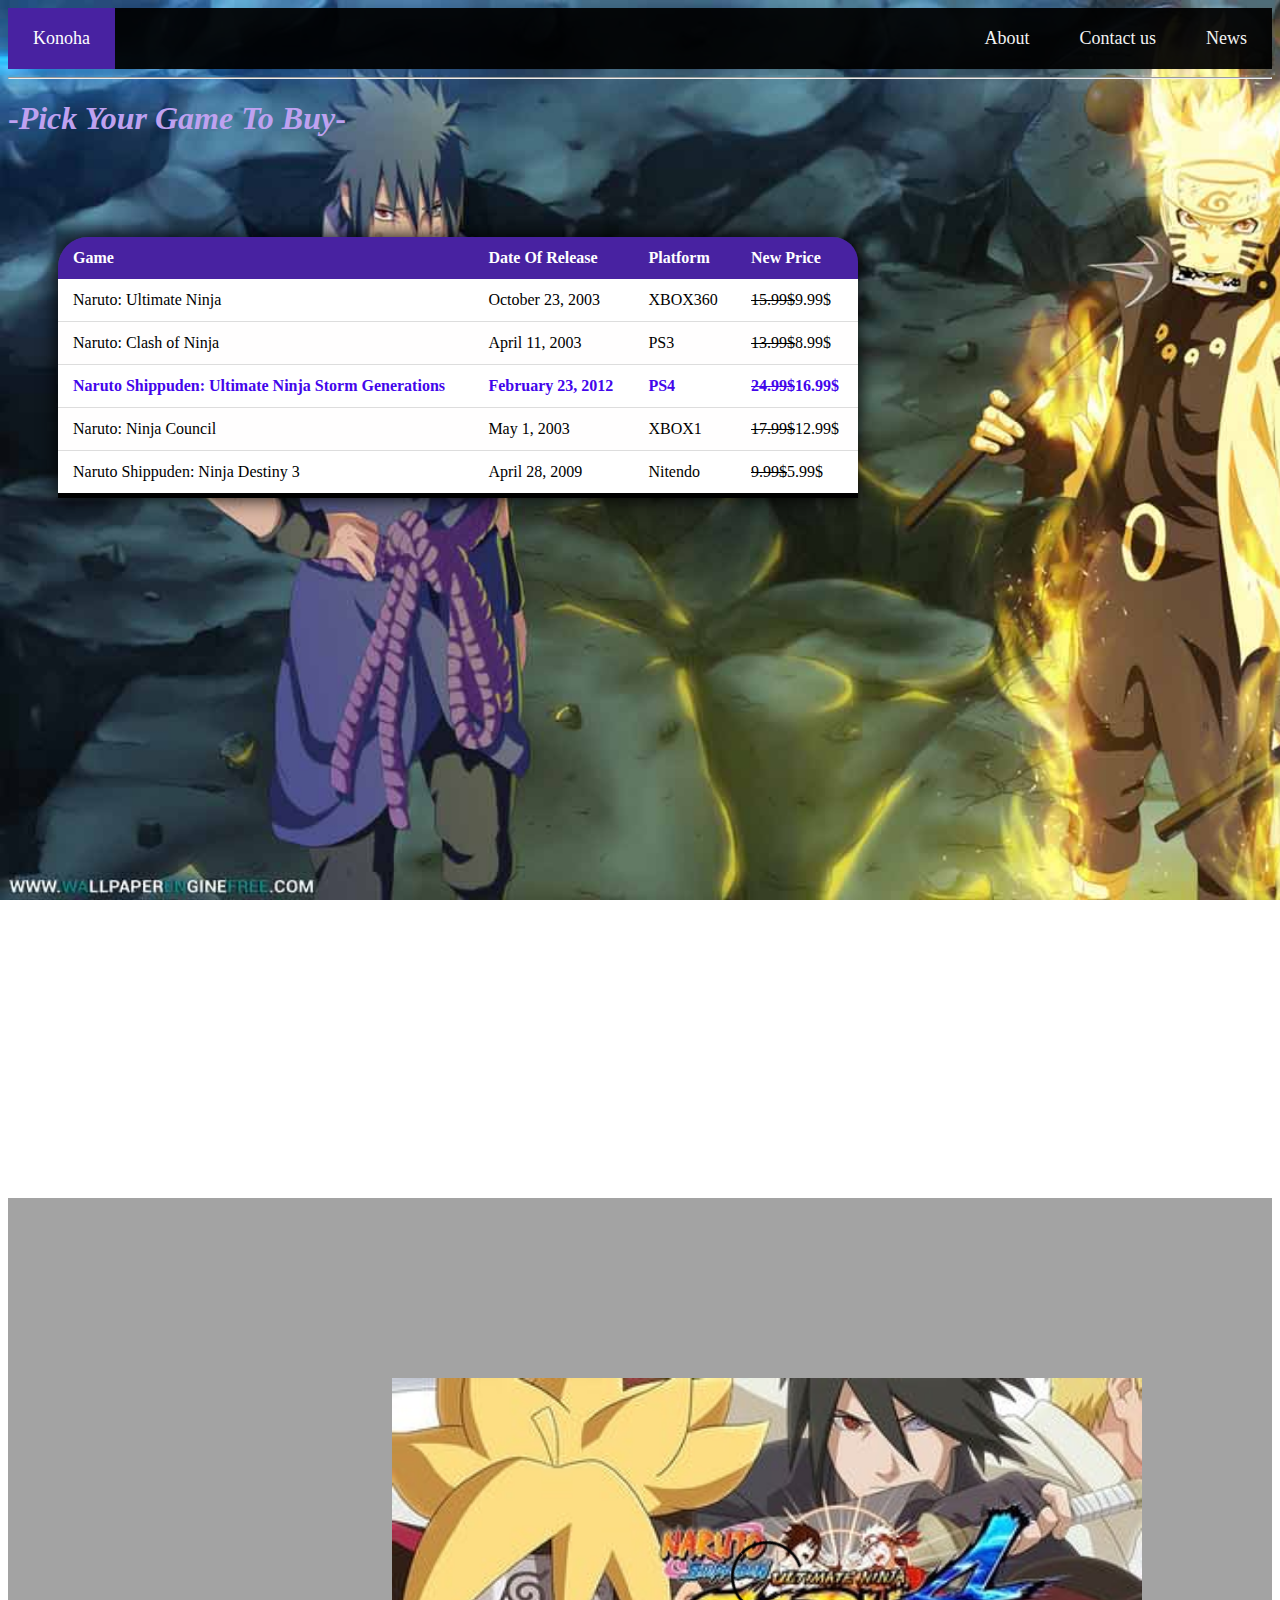
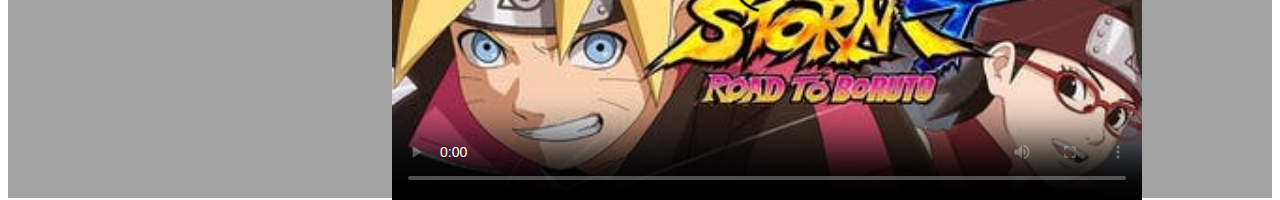
==== index.html @ 3eb2758f "myfirstcommet" ====
<!DOCTYPE html>
<html lang="en">
<head>
    <meta charset="UTF-8">
    <meta http-equiv="X-UA-Compatible" content="IE=edge">
    <meta name="viewport" content="discover the most trending game in 2021">
    <title>Konoha</title>
    <link rel="stylesheet" href="css/main.css">
    <link rel="stylesheet" href="pageabout.html">
</head>
<body>
    <div class="topnav">
        <div class ="konoha">
            <a class="active" href="index.html">Konoha</a>
        </div>  
        <nav>  
          <a href="https://www.google.com/">News</a>
          <a href="mailto:mahmoud.al.hachemi@gmail.com">Contact us</a>
          <a href="pageabout.html">About</a>
        </nav>
    </div>  
    <hr/>
    <h1 class="titree"><strong><em><span style="color:rgb(191, 161, 240)">Pick Your Game To Buy</span></em></strong></h1>
    <table class="content-table">
        <thead>
          <tr>
            <th>Game</th>
            <th>Date Of Release</th>
            <th>Platform</th>
            <th>New Price</th>
          </tr>
        </thead>
        <tbody>
          <tr>
            <td>Naruto: Ultimate Ninja</td>
            <td>October 23, 2003</td>
            <td>XBOX360</td>
            <td><del>15.99$</del>9.99$</td>
          </tr>
          <tr >
            <td>Naruto: Clash of Ninja</td>
            <td>April 11, 2003</td>
            <td>PS3</td>
            <td><del>13.99$</del>8.99$</td>
          </tr>
          <tr class="active-row">
            <td>Naruto Shippuden: Ultimate Ninja Storm Generations</td>
            <td>February 23, 2012</td>
            <td>PS4</td>
            <td><del>24.99$</del>16.99$</td>
          </tr>
          <tr>
            <td>Naruto: Ninja Council</td>
            <td>May 1, 2003</td>
            <td>XBOX1</td>
            <td><del>17.99$</del>12.99$</td>
          </tr>
          <tr>
            <td>Naruto Shippuden: Ninja Destiny 3</td>
            <td>April 28, 2009</td>
            <td>Nitendo</td>
            <td><del>9.99$</del>5.99$</td>
          </tr>
        </tbody>
      </table>
       


    <div class="card" >
        <video controls poster="css/narutophoto.jpg" class="container-video" width ="750vw" >
            <source id= "videott" src="css/trailer.mp4" />
        </video>
    </div> 

    

    
    
    
    






</body>
</html>
---- css/main.css ----
.topnav {
    background-color: rgba(0, 0, 0, 0.932);
    overflow: hidden;
  }
  
  .topnav a {
    float: right;
    color: #f2f2f2;
    text-align: center;
    padding: 20px 25px;
    text-decoration: none;
    font-size: 18px;
    display: inline-block;
  }
  
  /* Change the color of links on hover */
  .topnav a:hover {
    background-color: rgb(224, 208, 64) ;
    color: black;
  }
  
  /* Add a color to the active/current link */
  .topnav a.active {
    background-color: #4822a1;
    color: white;
  }
  .konoha {
      float :left; 
  }
  h1{
    color: white
  }
  body {
    background-image: url('narusauke.jpg');
    background-repeat: no-repeat;
    background-attachment: fixed;
    background-size: cover;
  }
  .card{
    position:relative;
    background-color: rgba(128, 128, 128, 0.726);
    top: 600px; 
    left:0px;
    border-left-width: 200px;
    border-right-width:200px ;
    height: 600px;
    
  }
  .container-video{
    position : absolute;
    left:30vw;
    top:20vh;
  }
  
  
  .content-table {
    border-collapse: collapse;
    margin: 100px 50px;
    font-size: 1em;
    min-width: 800px;
    border-radius: 30px 25px 0 0;
    overflow: hidden;
    box-shadow: 0 0 20px rgb(0, 0, 0);
  }
  
  .content-table thead tr {
    background-color: #4822a1;
    color: #ffffff;
    text-align: left;
    font-weight: bold;
  }
  
  .content-table th,
  .content-table td {
    padding: 12px 15px;
  }
  
  .content-table tbody tr {
    border-bottom: 1px solid #dddddd;
    background-color: white;
  }
  
  .content-table tbody tr:nth-of-type(even) {
    background-color: #fffefe;
  }
  
  .content-table tbody tr:last-of-type {
    border-bottom: 5px solid #000000;
    background-color: white;
  }
  
  .content-table tbody tr.active-row {
    font-weight: bold;
    color: #4306eb;
  }
  .titree::before{
    content:"-";
    color:rgb(191, 161, 240);
  }
  .titree::after{
    content:"-";
    color:rgb(191, 161, 240);
  }
  .email{
    width:40%;
  }
  input[type=text]:focus{
    outline: 2px solid rgb(133, 247, 255);     /* oranges! yey */
    background-color: #8af1ff;
  }
  input[type=checkbox]:focus{
    outline: 2px solid orange;     /* oranges! yey */
  }
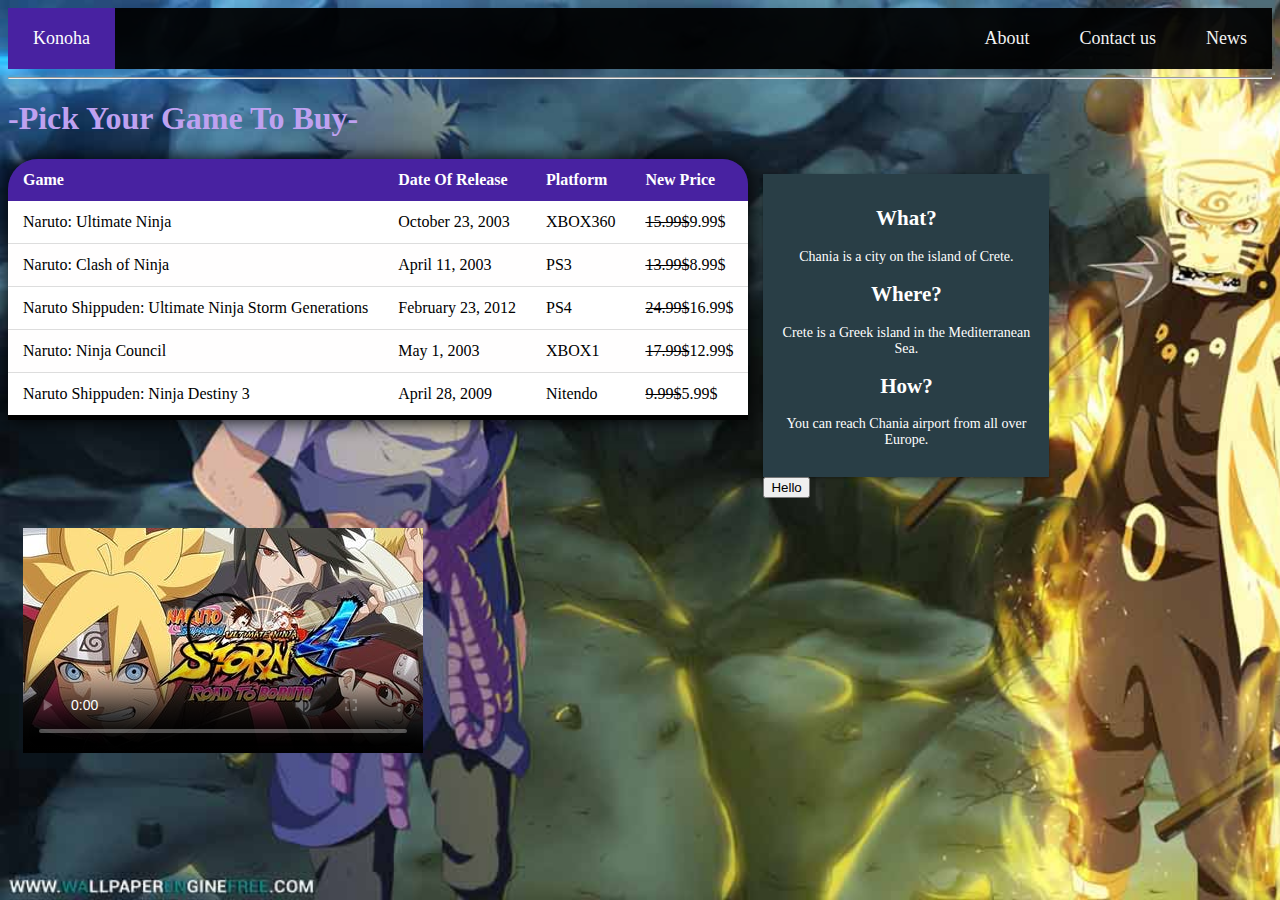
==== commit 36a3d1fd: "MyCommit" ====
--- a/index.html
+++ b/index.html
@@ -6,7 +6,7 @@
     <meta name="viewport" content="discover the most trending game in 2021">
     <title>Konoha</title>
     <link rel="stylesheet" href="css/main.css">
-    <link rel="stylesheet" href="pageabout.html">
+    <link rel="stylesheet" href="page about.html">
 </head>
 <body>
     <div class="topnav">
@@ -16,65 +16,79 @@
         <nav>  
           <a href="https://www.google.com/">News</a>
           <a href="mailto:mahmoud.al.hachemi@gmail.com">Contact us</a>
-          <a href="pageabout.html">About</a>
+          <a href="page about.html">About</a>
         </nav>
     </div>  
     <hr/>
-    <h1 class="titree"><strong><em><span style="color:rgb(191, 161, 240)">Pick Your Game To Buy</span></em></strong></h1>
-    <table class="content-table">
-        <thead>
-          <tr>
-            <th>Game</th>
-            <th>Date Of Release</th>
-            <th>Platform</th>
-            <th>New Price</th>
-          </tr>
-        </thead>
-        <tbody>
-          <tr>
-            <td>Naruto: Ultimate Ninja</td>
-            <td>October 23, 2003</td>
-            <td>XBOX360</td>
-            <td><del>15.99$</del>9.99$</td>
-          </tr>
-          <tr >
-            <td>Naruto: Clash of Ninja</td>
-            <td>April 11, 2003</td>
-            <td>PS3</td>
-            <td><del>13.99$</del>8.99$</td>
-          </tr>
-          <tr class="active-row">
-            <td>Naruto Shippuden: Ultimate Ninja Storm Generations</td>
-            <td>February 23, 2012</td>
-            <td>PS4</td>
-            <td><del>24.99$</del>16.99$</td>
-          </tr>
-          <tr>
-            <td>Naruto: Ninja Council</td>
-            <td>May 1, 2003</td>
-            <td>XBOX1</td>
-            <td><del>17.99$</del>12.99$</td>
-          </tr>
-          <tr>
-            <td>Naruto Shippuden: Ninja Destiny 3</td>
-            <td>April 28, 2009</td>
-            <td>Nitendo</td>
-            <td><del>9.99$</del>5.99$</td>
-          </tr>
-        </tbody>
-      </table>
-       
+    <h1 class="titree"><strong><em<span style="color:rgb(191, 161, 240)">Pick Your Game To Buy</span></em></strong></h1>
+      <div class="row">
+        <table class="content-table .col-6 ">
+            <thead>
+              <tr>
+                <th>Game</th>
+                <th>Date Of Release</th>
+                <th>Platform</th>
+                <th>New Price</th>
+              </tr>
+            </thead>
+            <tbody>
+              <tr>
+                <td>Naruto: Ultimate Ninja</td>
+                <td>October 23, 2003</td>
+                <td>XBOX360</td>
+                <td><del>15.99$</del>9.99$</td>
+              </tr>
+              <tr >
+                <td>Naruto: Clash of Ninja</td>
+                <td>April 11, 2003</td>
+                <td>PS3</td>
+                <td><del>13.99$</del>8.99$</td>
+              </tr>
+              <tr: class="active-row">
+                <td>Naruto Shippuden: Ultimate Ninja Storm Generations</td>
+                <td>February 23, 2012</td>
+                <td>PS4</td>
+                <td><del>24.99$</del>16.99$</td>
+              </tr>
+              <tr>
+                <td>Naruto: Ninja Council</td>
+                <td>May 1, 2003</td>
+                <td>XBOX1</td>
+                <td><del>17.99$</del>12.99$</td>
+              </tr>
+              <tr>
+                <td>Naruto Shippuden: Ninja Destiny 3</td>
+                <td>April 28, 2009</td>
+                <td>Nitendo</td>
+                <td><del>9.99$</del>5.99$</td>
+              </tr>
+            </tbody>
+          </table>
 
+        <div class="col-3 right">
+          <div class="aside">
+            <h2>What?</h2>
+            <p>Chania is a city on the island of Crete.</p>
+            <h2>Where?</h2>
+            <p>Crete is a Greek island in the Mediterranean Sea.</p>
+            <h2>How?</h2>
+            <p>You can reach Chania airport from all over Europe.</p>
+          </div>
+          <button type="button" onclick="myfucntion">Hello </button>
+        </div>
 
-    <div class="card" >
-        <video controls poster="css/narutophoto.jpg" class="container-video" width ="750vw" >
+        <div class="col-3 right">
+          <video controls poster="css/narutophoto.jpg" class="container-video" >
             <source id= "videott" src="css/trailer.mp4" />
-        </video>
-    </div> 
+          </video>
+        </div>
+        
+        
 
-    
+    </div>
 
-    
+        
+    <script src="index.js"></script>
     
     
     
--- a/css/main.css
+++ b/css/main.css
@@ -46,18 +46,24 @@
     height: 600px;
     
   }
-  .container-video{
-    position : absolute;
-    left:30vw;
-    top:20vh;
+
+  input[type=text]:focus{
+    outline: 2px solid orange;     /* oranges! yey */
+  }
+
+  @media only screen and (max-width: 768px){
+    .container-video{
+      height:inherit;
+      width:inherit;
+    }
   }
   
   
   .content-table {
     border-collapse: collapse;
-    margin: 100px 50px;
+    /* margin: 5vw; */
     font-size: 1em;
-    min-width: 800px;
+    min-width: 200px;
     border-radius: 30px 25px 0 0;
     overflow: hidden;
     box-shadow: 0 0 20px rgb(0, 0, 0);
@@ -101,13 +107,51 @@
     content:"-";
     color:rgb(191, 161, 240);
   }
-  .email{
-    width:40%;
+
+  
+
+  /* For desktop: */
+.col-1 {width: 8.33%;}
+.col-2 {width: 16.66%;}
+.col-3 {width: 25%;}
+.col-4 {width: 33.33%;}
+.col-5 {width: 41.66%;}
+.col-6 {width: 50%;}
+.col-7 {width: 58.33%;}
+.col-8 {width: 66.66%;}
+.col-9 {width: 75%;}
+.col-10 {width: 83.33%;}
+.col-11 {width: 91.66%;}
+.col-12 {width: 100%;}
+
+@media only screen and (max-width: 768px) {
+  /* For mobile phones: */
+  [class*="col-"] {
+    width: 100%;
   }
-  input[type=text]:focus{
-    outline: 2px solid rgb(133, 247, 255);     /* oranges! yey */
-    background-color: #8af1ff;
-  }
-  input[type=checkbox]:focus{
-    outline: 2px solid orange;     /* oranges! yey */
-  }+}
+
+[class*="col-"] {
+  float: left;
+  padding: 15px;
+}
+
+
+.row::after {
+  content: "";
+  clear: both;
+  display: block;
+}
+
+.aside {
+  background-color: #293e46;
+  padding: 15px;
+  color: #ffffff;
+  text-align: center;
+  font-size: 14px;
+  box-shadow: 0 1px 3px rgba(0,0,0,0.12), 0 1px 2px rgba(0,0,0,0.24);
+}
+
+* {
+  box-sizing: border-box;
+}
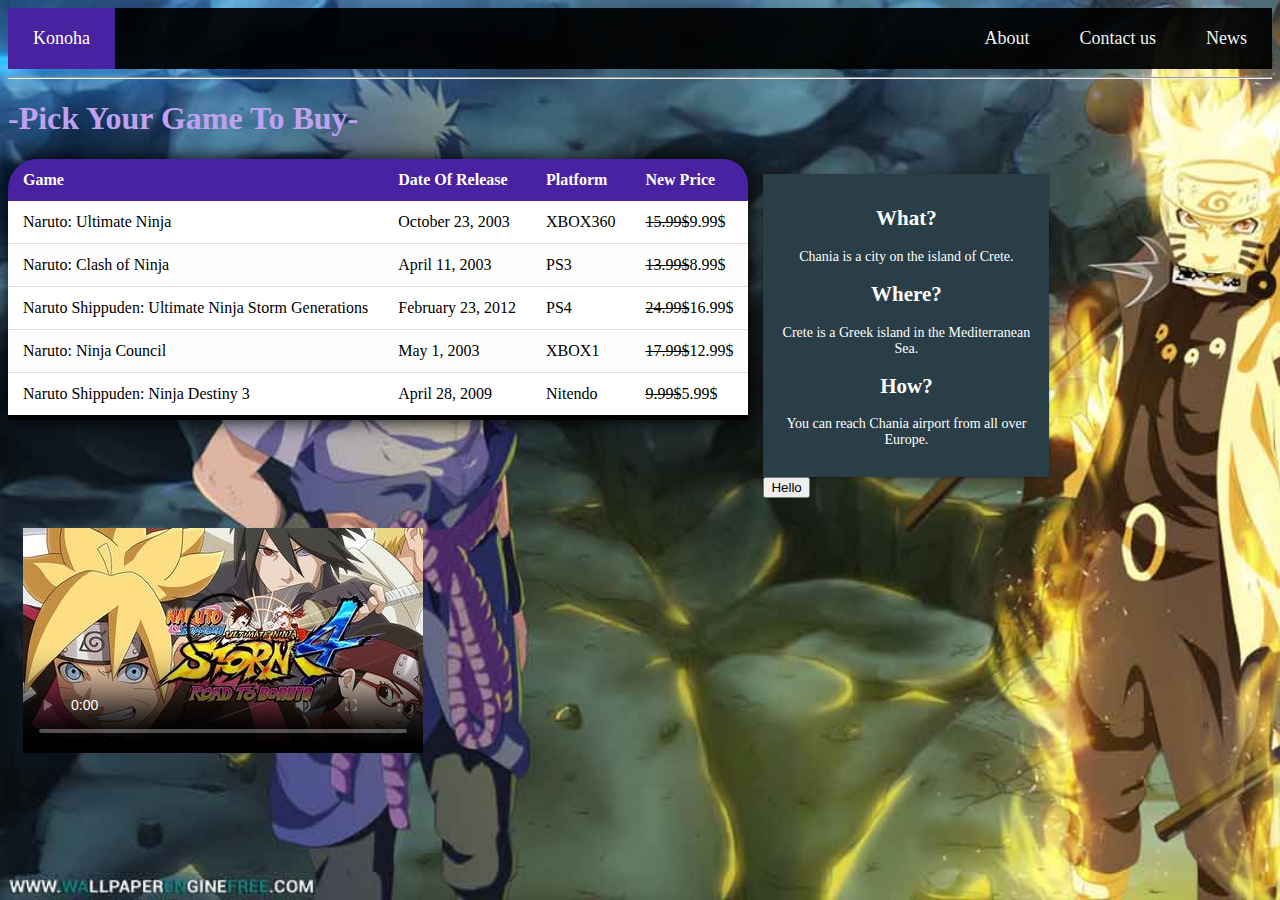
==== commit 7412b320: "Clean commit" ====
--- a/index.html
+++ b/index.html
@@ -88,7 +88,6 @@
     </div>
 
         
-    <script src="index.js"></script>
     
     
     
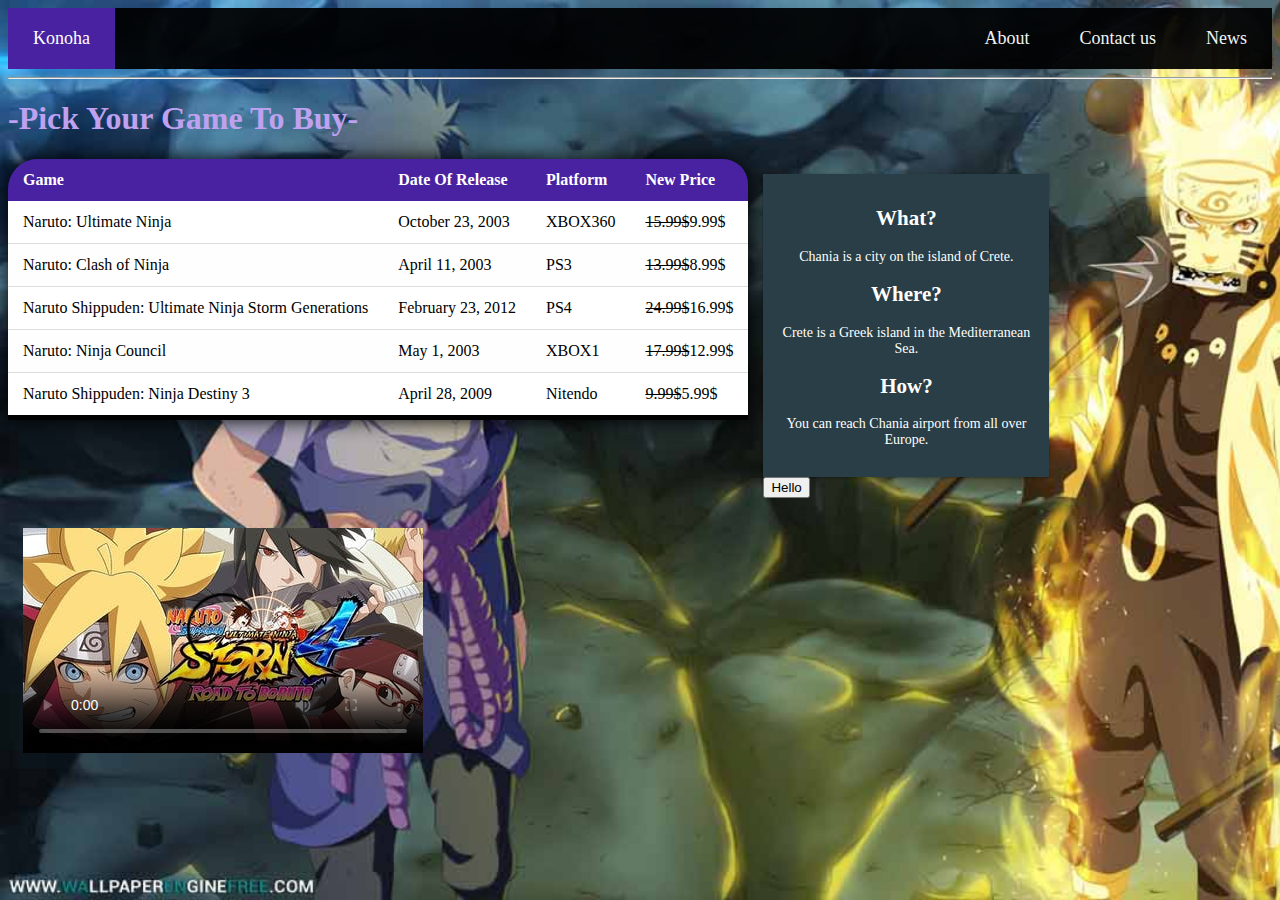
==== commit 8a8aac18: "Change name about" ====
--- a/index.html
+++ b/index.html
@@ -6,7 +6,7 @@
     <meta name="viewport" content="discover the most trending game in 2021">
     <title>Konoha</title>
     <link rel="stylesheet" href="css/main.css">
-    <link rel="stylesheet" href="page about.html">
+    <link rel="stylesheet" href="pageabout.html">
 </head>
 <body>
     <div class="topnav">
@@ -16,7 +16,7 @@
         <nav>  
           <a href="https://www.google.com/">News</a>
           <a href="mailto:mahmoud.al.hachemi@gmail.com">Contact us</a>
-          <a href="page about.html">About</a>
+          <a href="pageabout.html">About</a>
         </nav>
     </div>  
     <hr/>
@@ -87,15 +87,6 @@
 
     </div>
 
-        
     
-    
-    
-
-
-
-
-
-
 </body>
 </html>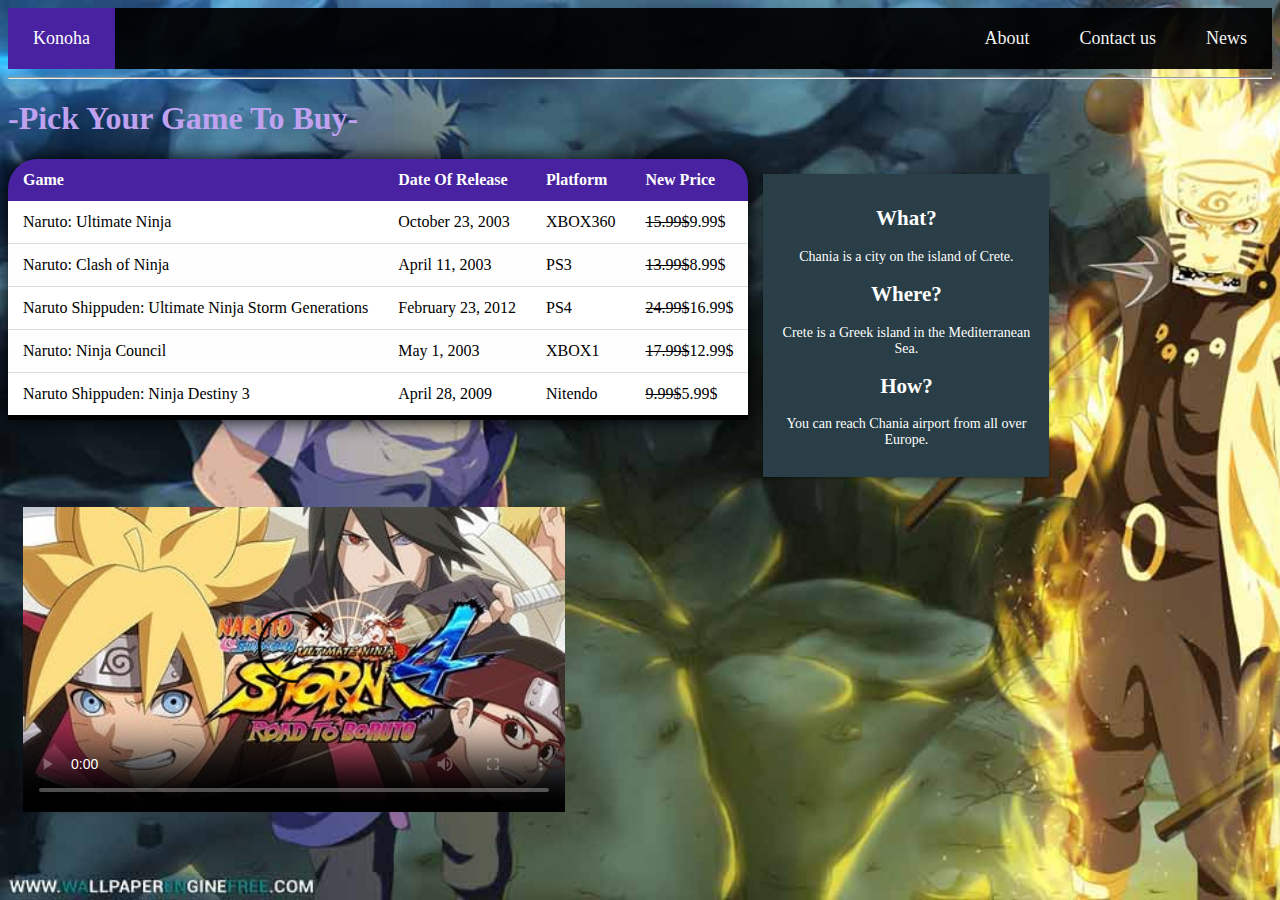
==== commit ca953fd4: "correction" ====
--- a/index.html
+++ b/index.html
@@ -74,10 +74,9 @@
             <h2>How?</h2>
             <p>You can reach Chania airport from all over Europe.</p>
           </div>
-          <button type="button" onclick="myfucntion">Hello </button>
         </div>
 
-        <div class="col-3 right">
+        <div class="col-8 right">
           <video controls poster="css/narutophoto.jpg" class="container-video" >
             <source id= "videott" src="css/trailer.mp4" />
           </video>
--- a/css/main.css
+++ b/css/main.css
@@ -48,7 +48,8 @@
   }
 
   input[type=text]:focus{
-    outline: 2px solid orange;     /* oranges! yey */
+    outline: 2px solid orange;
+    background-color: aqua;     /* oranges! yey */
   }
 
   @media only screen and (max-width: 768px){
@@ -58,7 +59,10 @@
     }
   }
   
-  
+  .container-video{
+    height:inherit;
+    width:inherit;
+  }
   .content-table {
     border-collapse: collapse;
     /* margin: 5vw; */
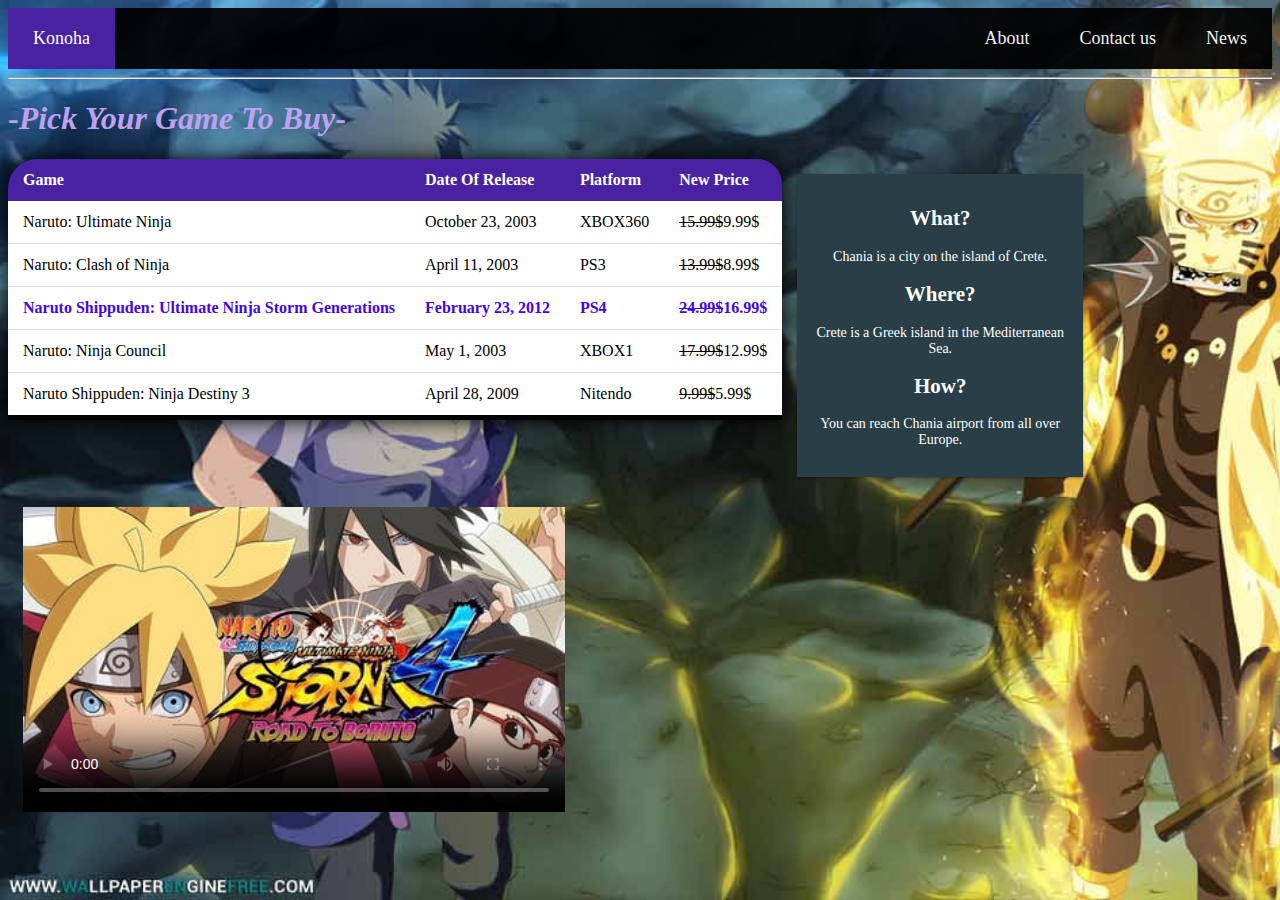
==== commit aa2651bd: "last" ====
--- a/index.html
+++ b/index.html
@@ -20,7 +20,7 @@
         </nav>
     </div>  
     <hr/>
-    <h1 class="titree"><strong><em<span style="color:rgb(191, 161, 240)">Pick Your Game To Buy</span></em></strong></h1>
+    <h1 class="titree"><strong><em><span style="color:rgb(191, 161, 240)">Pick Your Game To Buy</span></em></strong></h1>
       <div class="row">
         <table class="content-table .col-6 ">
             <thead>
@@ -44,7 +44,7 @@
                 <td>PS3</td>
                 <td><del>13.99$</del>8.99$</td>
               </tr>
-              <tr: class="active-row">
+              <tr class="active-row">
                 <td>Naruto Shippuden: Ultimate Ninja Storm Generations</td>
                 <td>February 23, 2012</td>
                 <td>PS4</td>
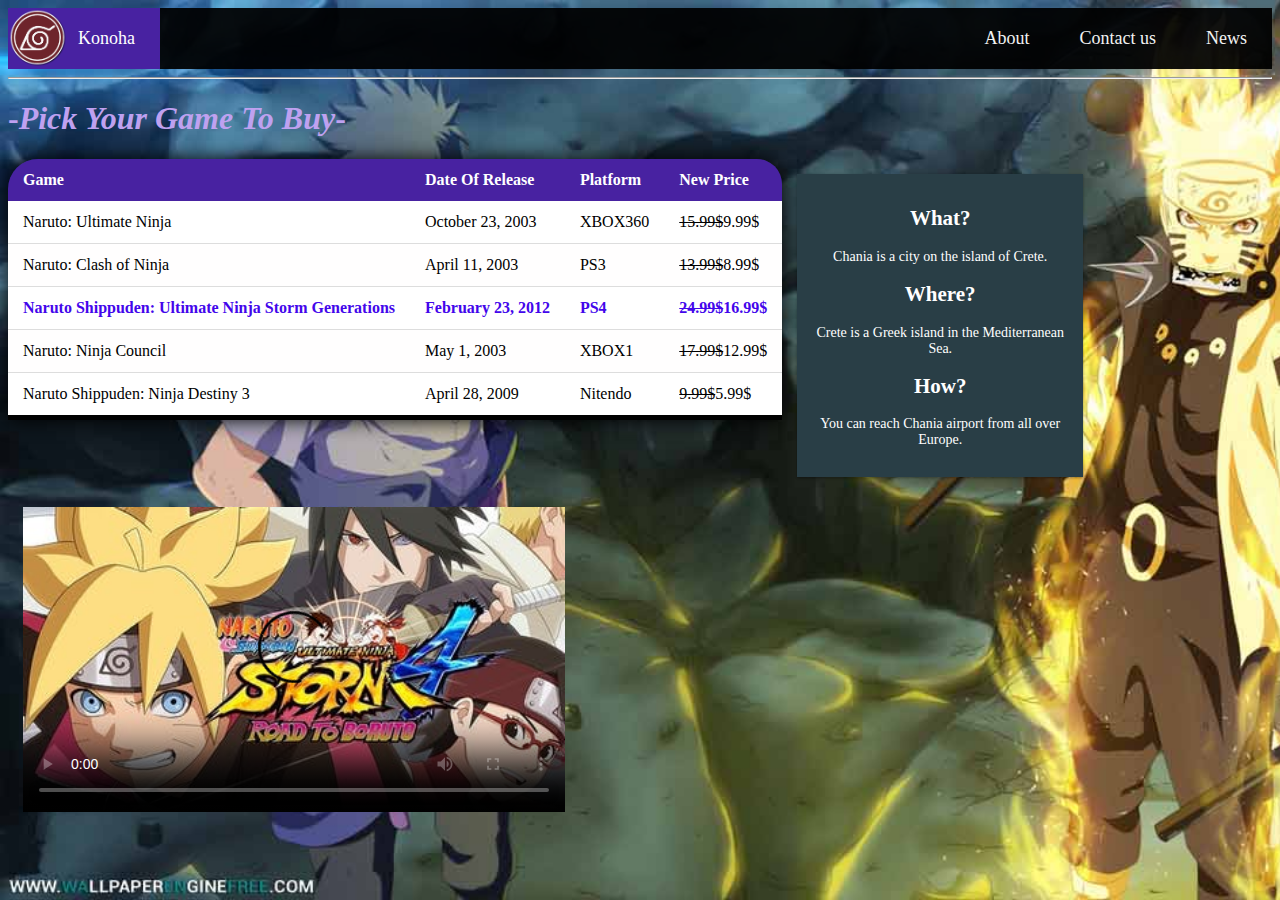
==== commit 052bec39: "Add padding to Konoha" ====
--- a/index.html
+++ b/index.html
@@ -10,9 +10,16 @@
 </head>
 <body>
     <div class="topnav">
+
         <div class ="konoha">
-            <a class="active" href="index.html">Konoha</a>
+          <div class="nav-container" >
+            <div class="nav-cont" >
+              <img style="height: 60px; width: 60px; " src="css/konoha.png" alt="konoha">
+            </div>
+          </div>
+            <a class="active" href="index.html" style="padding-left: 70px;" >Konoha</a>
         </div>  
+        
         <nav>  
           <a href="https://www.google.com/">News</a>
           <a href="mailto:mahmoud.al.hachemi@gmail.com">Contact us</a>
--- a/css/main.css
+++ b/css/main.css
@@ -159,3 +159,12 @@
 * {
   box-sizing: border-box;
 }
+
+
+.nav-container{
+  position: relative;
+}
+
+.nav-cont{
+  position: absolute;
+}
